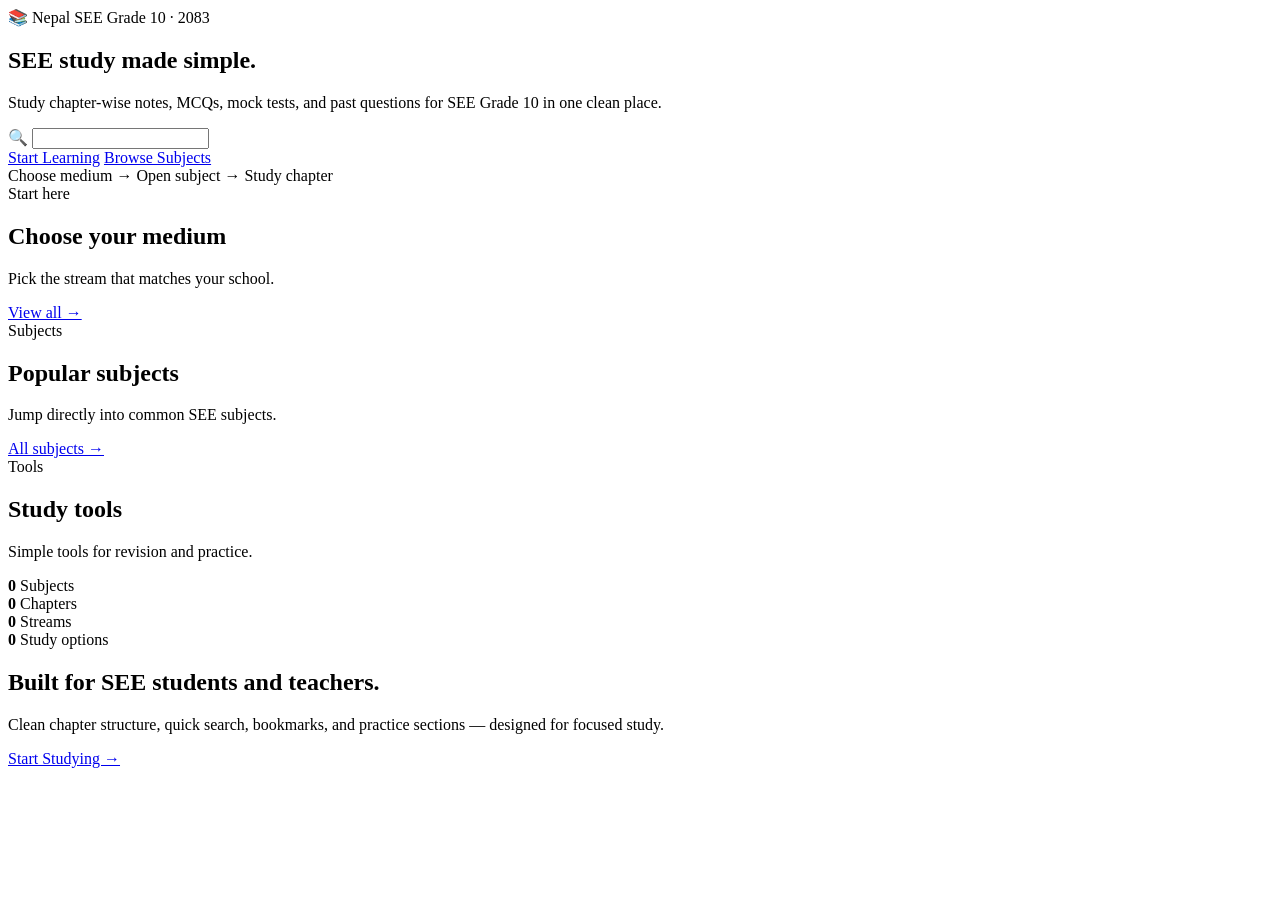
==== index.html @ 6e3e19e5 "Add files via upload" ====
<!DOCTYPE html>
<html lang="en">
<head>
  <meta charset="UTF-8" />
  <meta name="viewport" content="width=device-width, initial-scale=1.0" />

  <title>see2083 — SEE Grade 10 Study Platform</title>
  <meta name="description" content="Study SEE Grade 10 subjects chapter by chapter. Notes, MCQs, mock tests, past questions, and more for Nepal SEE students." />

  <link rel="preconnect" href="https://fonts.googleapis.com" />
  <link rel="preconnect" href="https://fonts.gstatic.com" crossorigin />
  <link href="https://fonts.googleapis.com/css2?family=Inter:wght@400;500;600;700;800&family=Noto+Sans+Devanagari:wght@400;500;600;700;800&display=swap" rel="stylesheet" />

  <link rel="stylesheet" href="css/variables.css" />
  <link rel="stylesheet" href="css/base.css" />
  <link rel="stylesheet" href="css/layout.css" />
  <link rel="stylesheet" href="css/components.css" />
  <link rel="stylesheet" href="css/pages.css" />
  <link rel="stylesheet" href="css/theme.css" />
  <link rel="stylesheet" href="css/premium.css" />
  <link rel="stylesheet" href="css/home.css" />
</head>

<body>

<nav class="navbar" id="navbar" aria-label="Site navigation"></nav>

<main class="page-main">

  <!-- Hero -->
  <section class="home-hero-clean">
    <div class="container">
      <div class="home-hero-inner">
        <div class="home-pill">📚 Nepal SEE Grade 10 · 2083</div>

        <h1 class="home-title">SEE study made simple.</h1>

        <p class="home-subtitle">
          Study chapter-wise notes, MCQs, mock tests, and past questions for SEE Grade 10 in one clean place.
        </p>

        <div class="home-search-wrap">
          <div class="search-box">
            <span class="search-icon">🔍</span>
            <input
              type="search"
              id="hero-search-input"
              autocomplete="off"
              aria-label="Search subjects and chapters"
            />
          </div>

          <div id="hero-search-results"></div>
        </div>

        <div class="home-actions">
          <a href="medium.html" class="btn btn-primary btn-lg">Start Learning</a>
          <a href="subjects.html?medium=english" class="btn btn-outline btn-lg">Browse Subjects</a>
        </div>

        <div class="home-mini-flow" aria-label="Study flow">
          <span>Choose medium</span>
          <span class="arrow">→</span>
          <span>Open subject</span>
          <span class="arrow">→</span>
          <span>Study chapter</span>
        </div>
      </div>
    </div>
  </section>

  <!-- Choose Medium -->
  <section class="home-section alt">
    <div class="container">
      <div class="home-section-head">
        <div>
          <div class="home-section-kicker">Start here</div>
          <h2 class="home-section-title">Choose your medium</h2>
          <p class="home-section-sub">Pick the stream that matches your school.</p>
        </div>

        <a href="medium.html" class="section-link">View all →</a>
      </div>

      <div class="home-medium-grid" id="medium-cards-home"></div>
    </div>
  </section>

  <!-- Popular Subjects -->
  <section class="home-section">
    <div class="container">
      <div class="home-section-head">
        <div>
          <div class="home-section-kicker">Subjects</div>
          <h2 class="home-section-title">Popular subjects</h2>
          <p class="home-section-sub">Jump directly into common SEE subjects.</p>
        </div>

        <a href="subjects.html?medium=english" class="section-link">All subjects →</a>
      </div>

      <div class="home-subject-grid" id="home-subject-grid"></div>
    </div>
  </section>

  <!-- Study Tools -->
  <section class="home-section alt">
    <div class="container">
      <div class="home-section-head">
        <div>
          <div class="home-section-kicker">Tools</div>
          <h2 class="home-section-title">Study tools</h2>
          <p class="home-section-sub">Simple tools for revision and practice.</p>
        </div>
      </div>

      <div class="home-tools-grid" id="study-tools-grid"></div>
    </div>
  </section>

  <!-- Stats -->
  <section class="home-section">
    <div class="container">
      <div class="home-stats-clean">
        <div class="home-stat">
          <strong id="stat-subjects">0</strong>
          <span>Subjects</span>
        </div>

        <div class="home-stat">
          <strong id="stat-chapters">0</strong>
          <span>Chapters</span>
        </div>

        <div class="home-stat">
          <strong id="stat-streams">0</strong>
          <span>Streams</span>
        </div>

        <div class="home-stat">
          <strong id="stat-options">0</strong>
          <span>Study options</span>
        </div>
      </div>
    </div>
  </section>

  <!-- Final CTA -->
  <section class="home-section">
    <div class="container">
      <div class="home-final-card">
        <h2>Built for SEE students and teachers.</h2>
        <p>
          Clean chapter structure, quick search, bookmarks, and practice sections — designed for focused study.
        </p>
        <a href="medium.html" class="btn btn-lg">Start Studying →</a>
      </div>
    </div>
  </section>

</main>

<footer class="footer" id="footer"></footer>
<nav class="bottom-nav" id="bottom-nav" aria-label="Mobile navigation"></nav>

<script src="js/data.js"></script>
<script src="js/data-official-patch.js"></script>
<script src="js/theme.js"></script>
<script src="js/language.js"></script>
<script src="js/bookmarks.js"></script>
<script src="js/main.js"></script>
<script src="js/search.js"></script>
<script src="js/utils.js"></script>
<script src="js/home.js"></script>

</body>
</html>
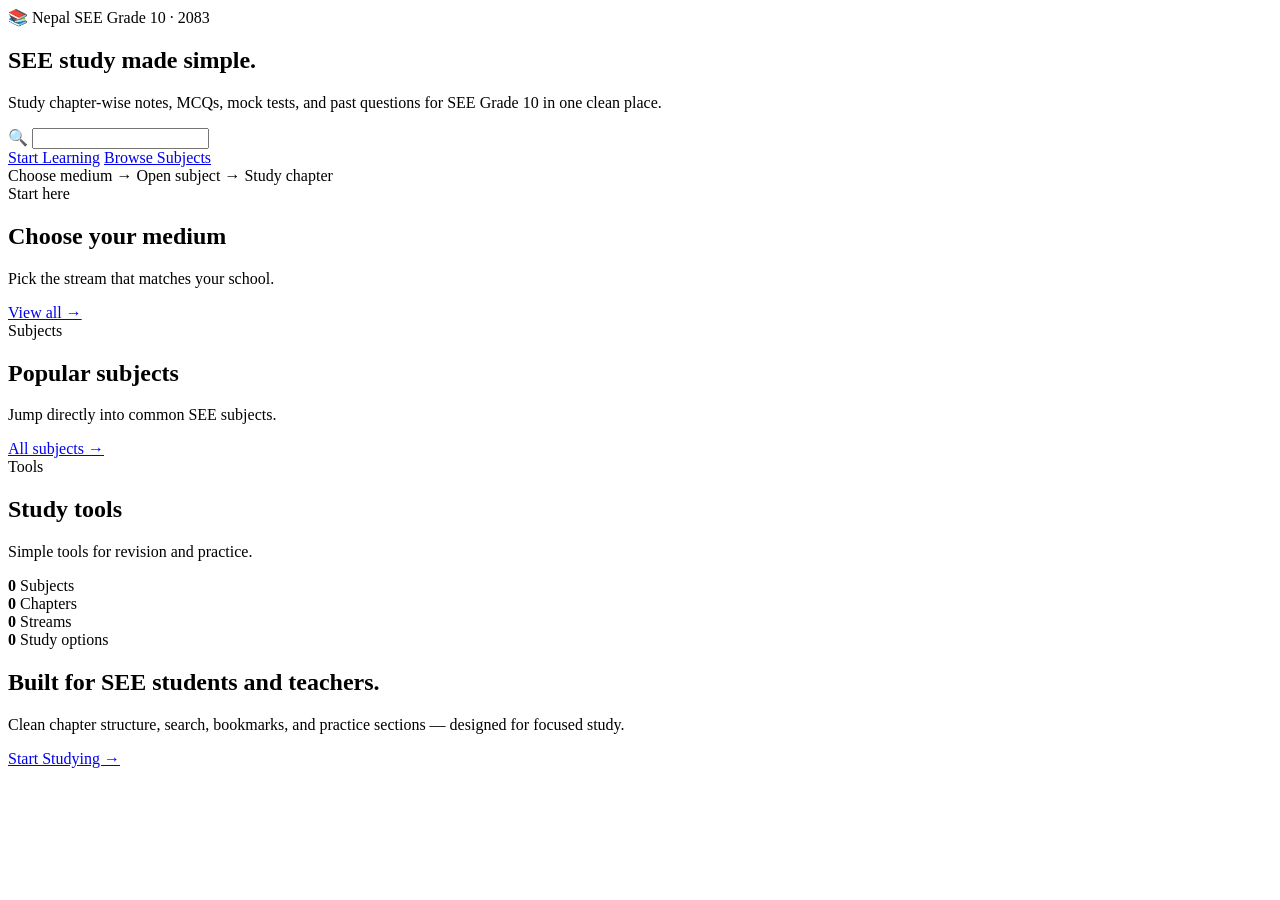
==== commit 568e154b: "Add files via upload" ====
--- a/index.html
+++ b/index.html
@@ -151,7 +151,7 @@
       <div class="home-final-card">
         <h2>Built for SEE students and teachers.</h2>
         <p>
-          Clean chapter structure, quick search, bookmarks, and practice sections — designed for focused study.
+          Clean chapter structure, search, bookmarks, and practice sections — designed for focused study.
         </p>
         <a href="medium.html" class="btn btn-lg">Start Studying →</a>
       </div>
